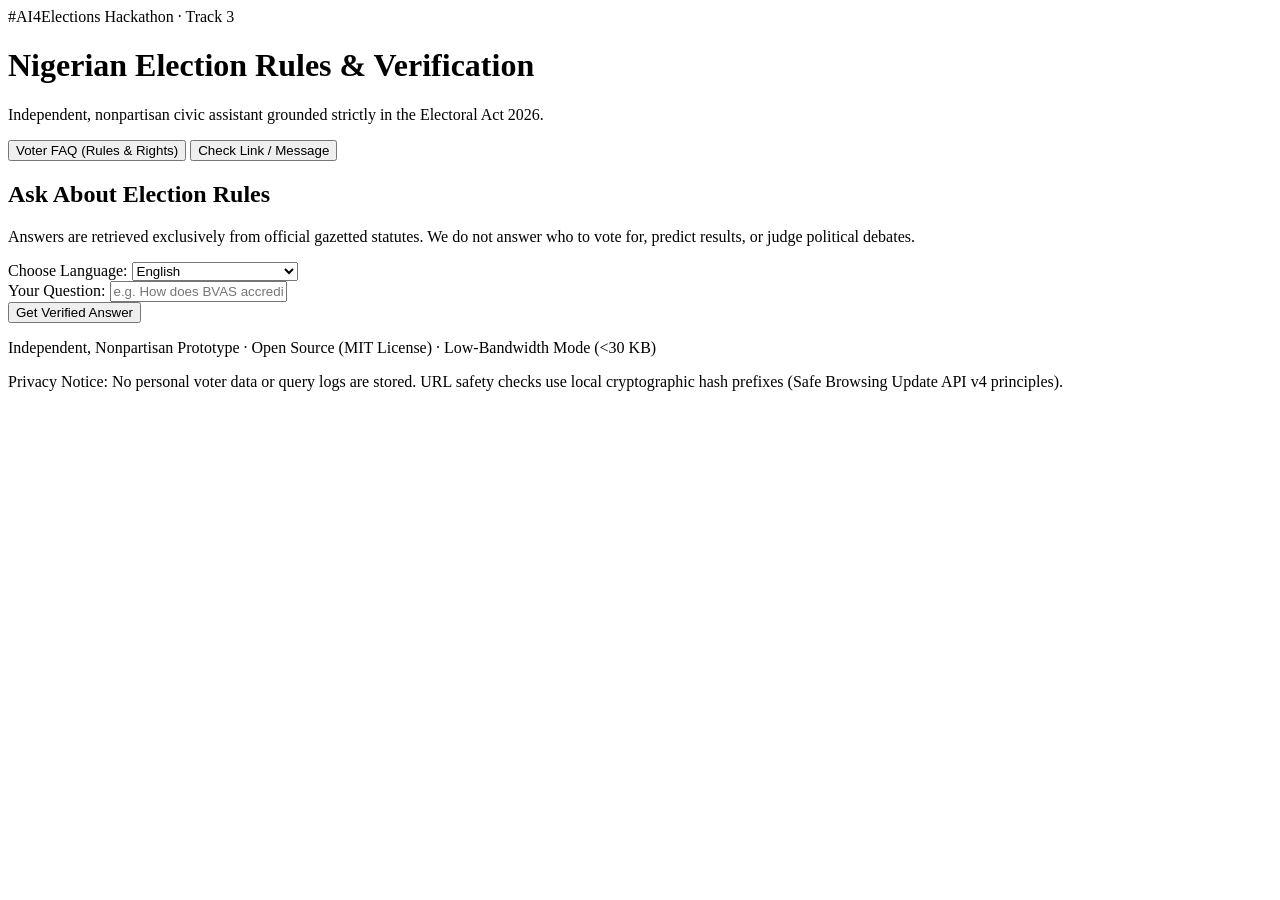
==== src/web/templates/index.html @ ec039953 "feat: complete initial implementation of multilingual civic tech QA & INEC verification prototype" ====
<!DOCTYPE html>
<html lang="en">
<head>
  <meta charset="UTF-8">
  <meta name="viewport" content="width=device-width, initial-scale=1.0">
  <title>Nigeria 2026/2027 Election Rules & Verification Portal</title>
  <link rel="stylesheet" href="/static/style.css">
</head>
<body>
  <header class="header">
    <div class="container">
      <div class="badge">#AI4Elections Hackathon · Track 3</div>
      <h1>Nigerian Election Rules & Verification</h1>
      <p class="subtitle">Independent, nonpartisan civic assistant grounded strictly in the Electoral Act 2026.</p>
    </div>
  </header>

  <main class="container main-content">
    <div class="tabs">
      <button class="tab-btn active" id="tab-ask-btn" onclick="switchTab('ask')">Voter FAQ (Rules & Rights)</button>
      <button class="tab-btn" id="tab-check-btn" onclick="switchTab('check')">Check Link / Message</button>
    </div>

    <!-- Voter FAQ Section -->
    <section id="ask-section" class="panel">
      <h2>Ask About Election Rules</h2>
      <p class="info-text">Answers are retrieved exclusively from official gazetted statutes. We do not answer who to vote for, predict results, or judge political debates.</p>

      <form id="ask-form" onsubmit="handleAsk(event)">
        <div class="form-group">
          <label for="lang-select">Choose Language:</label>
          <select id="lang-select">
            <option value="en">English</option>
            <option value="ha">Hausa (Harshen Hausa)</option>
            <option value="yo">Yoruba (Èdè Yorùbá)</option>
            <option value="ig">Igbo (Asụsụ Igbo)</option>
          </select>
        </div>

        <div class="form-group">
          <label for="query-input">Your Question:</label>
          <input type="text" id="query-input" placeholder="e.g. How does BVAS accreditation work on election day?" required>
        </div>

        <div class="form-actions">
          <button type="submit" class="btn btn-primary" id="ask-submit-btn">Get Verified Answer</button>
        </div>
      </form>

      <div id="ask-result" class="result-box" style="display:none;">
        <div class="view-toggle">
          <label><input type="checkbox" id="plain-toggle" onchange="togglePlainView()"> Show Plain-Language Summary</label>
        </div>

        <div id="answer-body" class="answer-text"></div>
        <div id="answer-plain-body" class="answer-plain-text" style="display:none;"></div>

        <div class="audio-player-container">
          <button id="play-audio-btn" class="btn btn-secondary" onclick="playAudio()">🔊 Listen to Audio</button>
          <span class="license-tag">Audio: Meta MMS-TTS (CC-BY-NC-4.0 Non-Commercial)</span>
        </div>

        <div class="citations-container">
          <h3>Statutory Citations</h3>
          <div id="citations-list"></div>
        </div>

        <div id="confidence-flags-container"></div>
      </div>
    </section>

    <!-- Link / Message Verification Section -->
    <section id="check-section" class="panel" style="display:none;">
      <h2>Check Official INEC Link or Announcement</h2>
      <p class="info-text">Check if a website link or viral message matches published INEC releases. This tool checks authenticity against official records and never judges political opinions.</p>

      <form id="check-form" onsubmit="handleCheck(event)">
        <div class="form-group">
          <label for="check-input">Paste Link or Text Message:</label>
          <textarea id="check-input" rows="3" placeholder="e.g. https://cvr.inecnigeria.org or 'INEC has fixed 16 January 2027...'" required></textarea>
        </div>

        <div class="form-actions">
          <button type="submit" class="btn btn-primary" id="check-submit-btn">Verify Authenticity</button>
        </div>
      </form>

      <div id="check-result" class="result-box" style="display:none;">
        <div id="check-status-badge" class="status-badge"></div>
        <p id="check-notes" class="check-notes"></p>
        <p id="check-matched-source" class="matched-source"></p>
        <p class="disclaimer-text" id="check-disclaimer"></p>
      </div>
    </section>
  </main>

  <footer class="footer">
    <div class="container footer-content">
      <p>Independent, Nonpartisan Prototype · Open Source (MIT License) · Low-Bandwidth Mode (<30 KB)</p>
      <p class="privacy-notice">Privacy Notice: No personal voter data or query logs are stored. URL safety checks use local cryptographic hash prefixes (Safe Browsing Update API v4 principles).</p>
    </div>
  </footer>

  <script src="/static/app.js"></script>
</body>
</html>
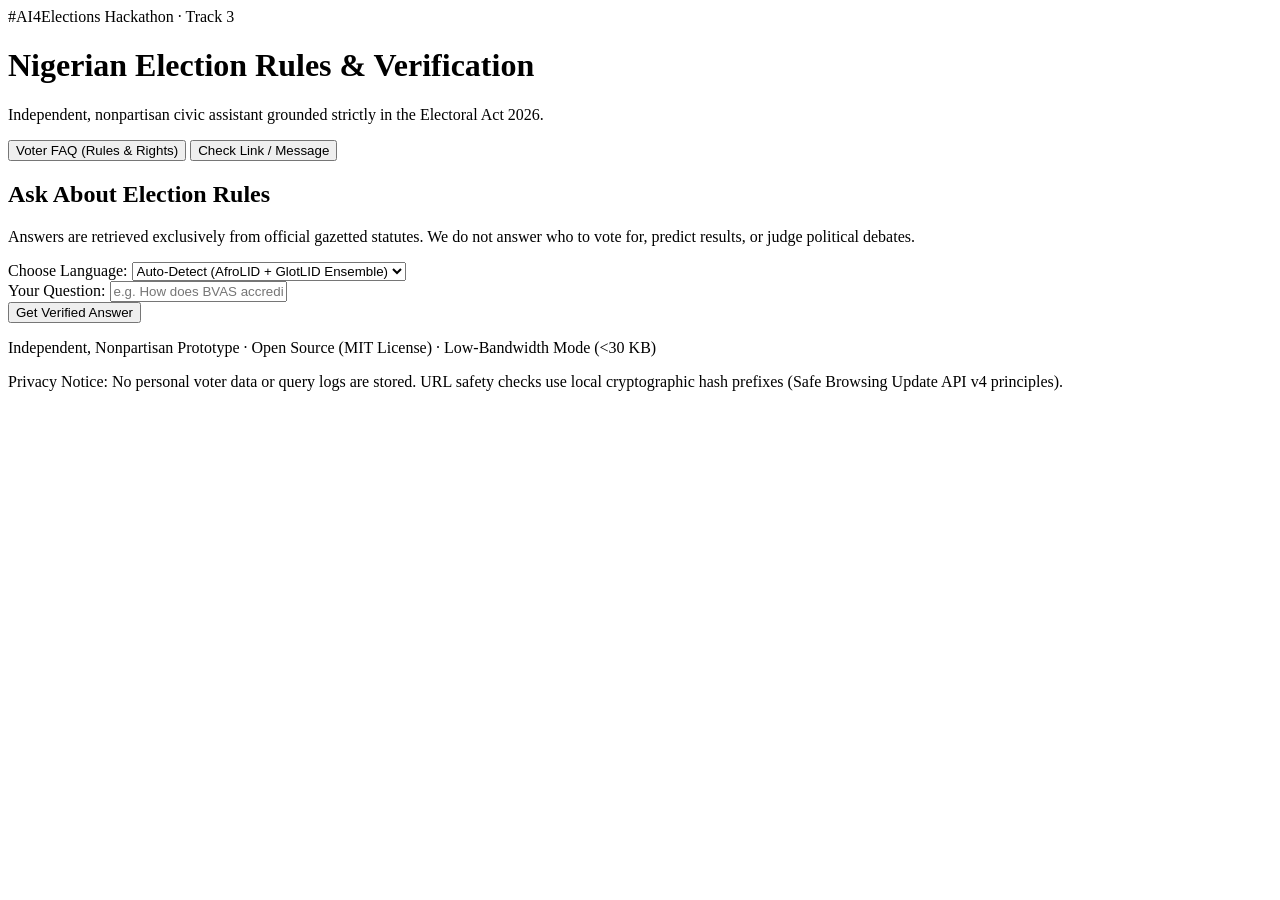
==== commit c7a6207f: "feat(phase-2): complete text LID with interactive user confirmation, ADR-0005, and test suite" ====
--- a/src/web/templates/index.html
+++ b/src/web/templates/index.html
@@ -29,12 +29,27 @@
       <form id="ask-form" onsubmit="handleAsk(event)">
         <div class="form-group">
           <label for="lang-select">Choose Language:</label>
-          <select id="lang-select">
+          <select id="lang-select" onchange="handleLangChange()">
+            <option value="auto" selected>Auto-Detect (AfroLID + GlotLID Ensemble)</option>
             <option value="en">English</option>
             <option value="ha">Hausa (Harshen Hausa)</option>
             <option value="yo">Yoruba (Èdè Yorùbá)</option>
             <option value="ig">Igbo (Asụsụ Igbo)</option>
+            <option value="pcm">Nigerian Pidgin (Naijá - Experimental)</option>
           </select>
+        </div>
+
+        <!-- Privacy-Preserving Opt-In Translation Consent -->
+        <div class="form-group" id="optin-translation-group" style="display:none; background: #fdfbf7; border: 1px solid #eedcba; border-radius: 6px; padding: 12px; margin-bottom: 16px;">
+          <label style="font-weight: 500; font-size: 0.9em; display: flex; align-items: flex-start; gap: 10px; cursor: pointer;">
+            <input type="checkbox" id="translate-optin" style="margin-top: 3px;">
+            <span>
+              <strong>Opt-in to Translation via Public Web Service (gtx endpoint)</strong><br>
+              <small class="disclaimer-text" style="display:inline-block; margin-top: 4px; color: #555; line-height: 1.4;">
+                <strong>Privacy &amp; Data Notice:</strong> Do not enter personal details; the third-party service may log your text. If enabled, your query text is transmitted to the unofficial Google Translate web endpoint (client=gtx) solely to translate indigenous terms into English legal concepts. When left unchecked (default), the prototype operates entirely <em>offline</em> using local civic dictionaries.
+              </small>
+            </span>
+          </label>
         </div>
 
         <div class="form-group">
@@ -56,8 +71,8 @@
         <div id="answer-plain-body" class="answer-plain-text" style="display:none;"></div>
 
         <div class="audio-player-container">
-          <button id="play-audio-btn" class="btn btn-secondary" onclick="playAudio()">🔊 Listen to Audio</button>
-          <span class="license-tag">Audio: Meta MMS-TTS (CC-BY-NC-4.0 Non-Commercial)</span>
+          <button id="play-audio-btn" class="btn btn-secondary" onclick="playAudio()">🔊 Listen (Test Tone Only)</button>
+          <span class="license-tag">Audio: test tone only (offline synthetic tone generator; Meta MMS-TTS requires downloading model weights)</span>
         </div>
 
         <div class="citations-container">
@@ -104,3 +119,4 @@
   <script src="/static/app.js"></script>
 </body>
 </html>
+
